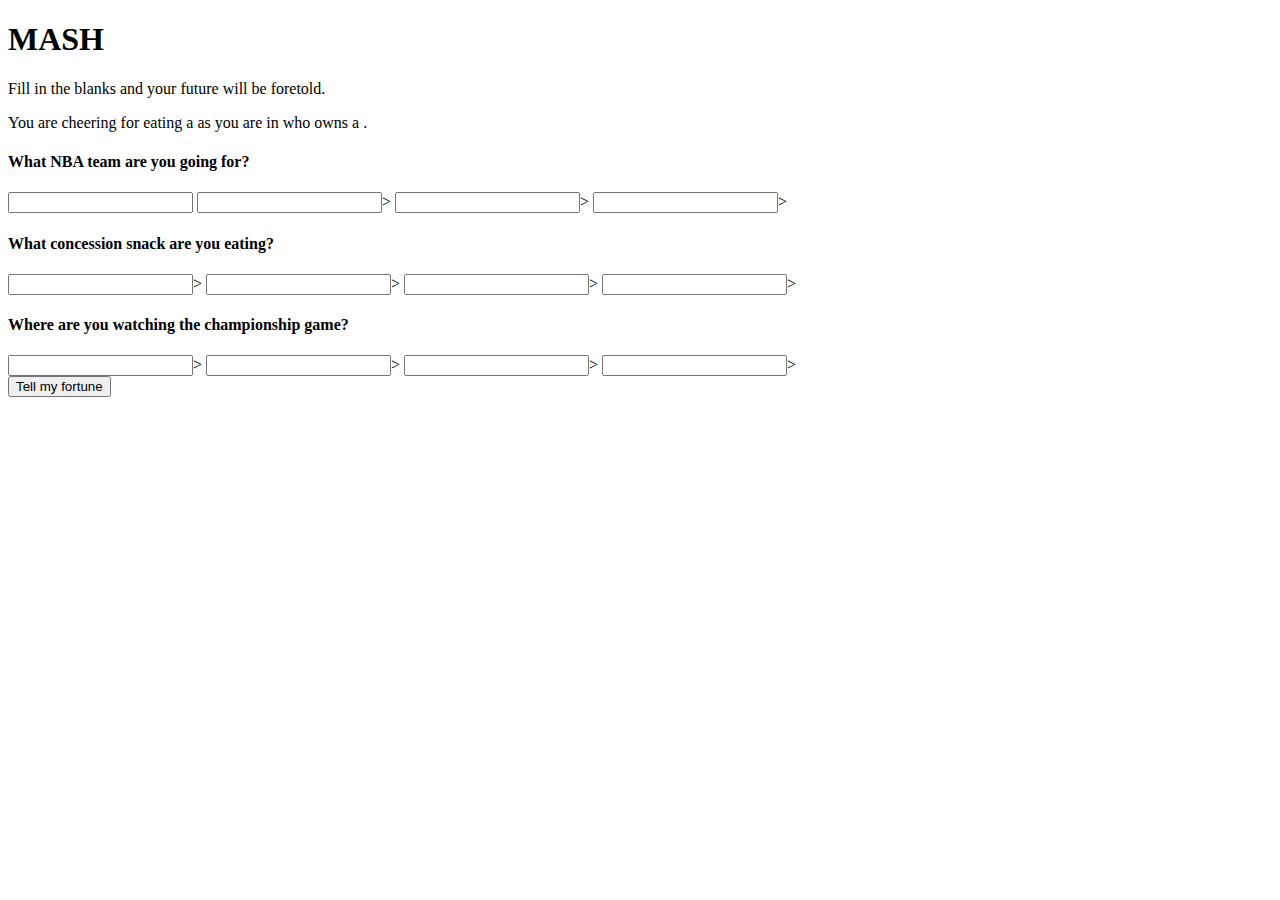
==== Mash/index.html @ 56625424 "Maybe" ====
<!DOCTYPE html>
<html>

  <!-- HEAD SECTION STARTS -->
  <head>
    <meta charset="utf-8">
    <meta name="viewport" content="width=device-width, initial-scale=1, minimum-scale=0.5, maximum-scale=0.5, minimal-ui">
    <title>MASH GAME</title>
    <link href="" rel="stylesheet">
    <link href="" rel="stylesheet">
  </head>
  <!-- HEAD SECTION ENDS -->

  <!-- BODY SECTION STARTS -->
  <body>
    <h1>MASH</h1>
    <p class="description">Fill in the blanks and your future will be foretold.</p>
    <form action="" method="post" id="mash">
      <div id="answers" class="hide">
        <p>You are cheering for<span id="answer_1"></span> eating a <span id="answer_3"></span> as you are in <span id="answer_2"></span> who owns a <span id="home"></span>.
      </div>
      <div class="bucket">
        <div class="choice-bucket">
          <h4 class="highlight">What NBA team are you going for?</h4>
          <input name="answer_1[]"type="text">
          <input name="answer_1[]"type="text">>
          <input name="answer_1[]"type="text">>
          <input name="answer_1[]"type="text">>
        </div>
        <div class="choice-bucket">
          <h4 class="highlight">What concession snack are you eating?</h4>
          <input name="answer_2[]"type="text">>
          <input name="answer_2[]"type="text">>
          <input name="answer_2[]"type="text">>
          <input name="answer_2[]"type="text">>
        </div>
        <div class="choice-bucket">
          <h4 class="highlight">Where are you watching the championship game?</h4>
          <input name="answer_3[]"type="text">>
          <input name="answer_3[]"type="text">>
          <input name="answer_3[]"type="text">>
          <input name="answer_3[]"type="text">>
        </div>
      </div>
      <button type="submit" class="button-submit">Tell my fortune</button>
    </form>  
    <script src=""></script>
  </body>
  <!-- BODY SECTION ENDS -->
  <!-- 2021 New Course -->

</html>
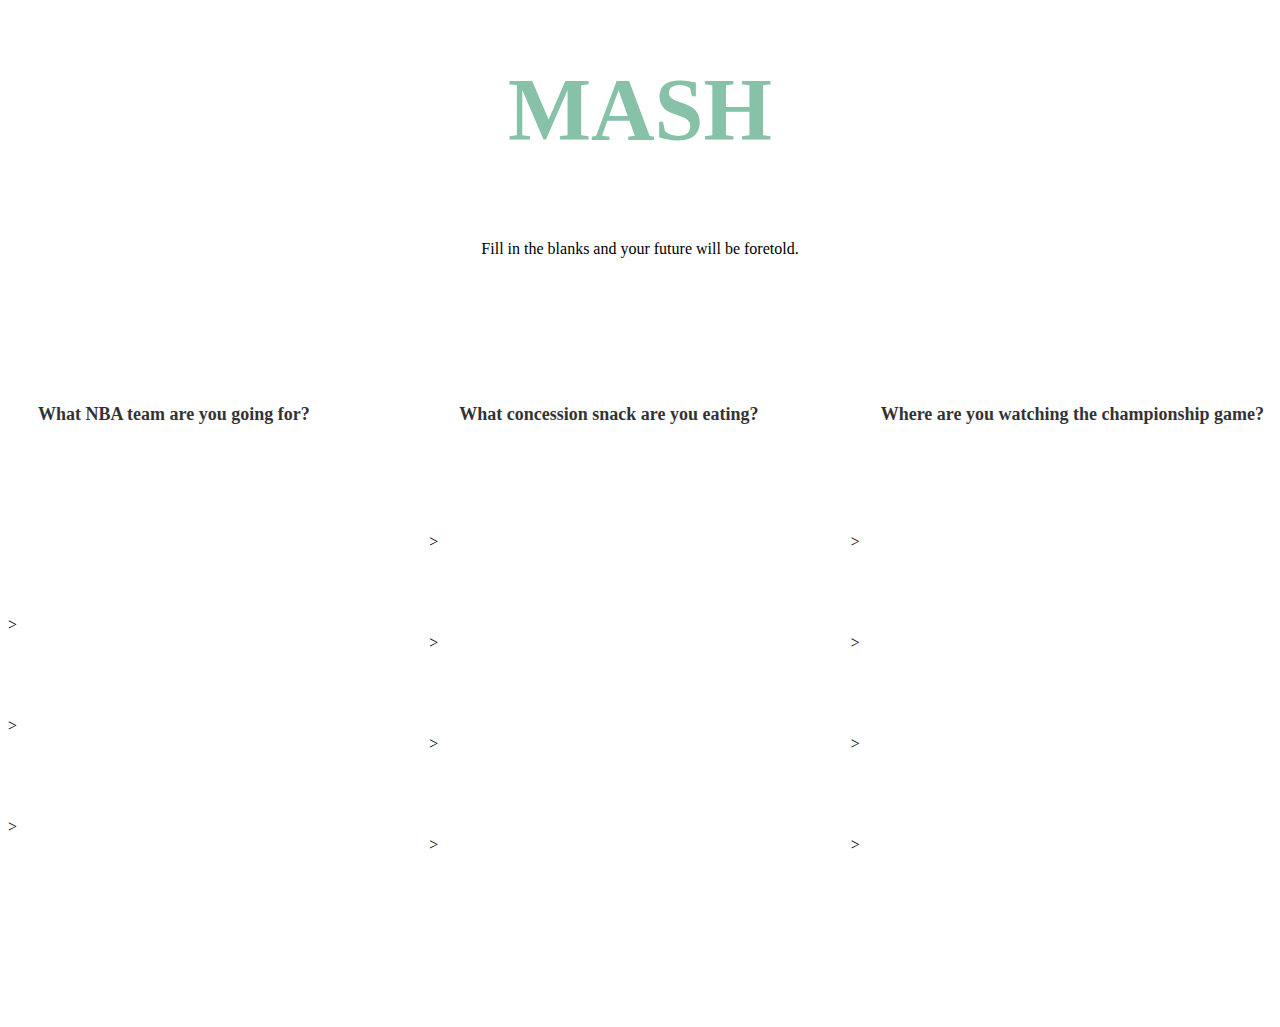
==== commit 2f2b5027: "blah" ====
--- a/Mash/index.html
+++ b/Mash/index.html
@@ -6,8 +6,8 @@
     <meta charset="utf-8">
     <meta name="viewport" content="width=device-width, initial-scale=1, minimum-scale=0.5, maximum-scale=0.5, minimal-ui">
     <title>MASH GAME</title>
-    <link href="" rel="stylesheet">
-    <link href="" rel="stylesheet">
+    <link href="normalize.css" rel="stylesheet">
+    <link href="style.css" rel="stylesheet">
   </head>
   <!-- HEAD SECTION ENDS -->
 
--- a/Mash/style.css
+++ b/Mash/style.css
@@ -0,0 +1,119 @@
+style.css
+/* Body styling */
+body {
+  background: #F5F564;
+  color: ##87C2A8;
+  font-family: fantasy;, Papyrus;
+  font-size: 27px;
+  font-weight: 300;
+  line-height: 1.65em;
+  margin: 0 auto;
+  max-width: 960px;
+  padding: 40px 10px;  
+}
+
+
+/* Heading Styles */
+h1 {
+  font-size: 88px;
+  color: #87C2A8;
+  text-align: center;
+}
+
+
+/* Game Directions */
+.description {
+  text-align: center;
+  margin: 80px auto 40px;
+}
+
+
+/* Submit Button, Columns, Questions, and Inputs */
+.button-submit {
+  background: transparent;
+  border: 3px solid #fff;
+  border-radius: 6px;
+  color: #fff;
+  cursor: pointer; 
+  display: block;
+  font-size: 20px;
+  font-weight: bold;  
+  margin: 0 auto 60px;
+  padding: 1em 2em; 
+  text-align: center; 
+}
+
+.bucket {
+  display: inline-block;
+  margin-bottom: 40px;
+  width: 100%;
+}
+
+.choice-bucket {
+  display: inline-block;
+  float: left;
+  margin: 0;
+  padding: 0;
+  width: 33.333333%;
+}
+
+.choice-bucket label {
+  font-size: 12px;
+  line-height: 13px;
+  margin: 15px 4%;
+}
+
+.choice-bucket input {
+  border: 0;
+  border-radius: 6px;
+  color: #1154B9;
+  font-size: 18px;
+  margin: 15px 4%;
+  outline: 0;
+  padding: 16px 0;
+  text-indent: 20px;
+  width: 92%;  
+}
+
+.choice-bucket label ~ input {
+  margin-top: 0;
+}
+
+.highlight {
+  font-size: 18px;
+  line-height: 24px;
+  margin-left: 30px;
+  opacity: .8;
+}
+
+
+
+/* Answer Div */
+#answers {
+  margin: 60px 0;
+  background: #fff;
+  border-radius: 6px;
+  color: #713e94;
+  transition: 1s linear;
+}
+
+#answers p {
+  max-width: 760px;
+  margin: auto;
+  padding: 20px 0;
+}
+
+#answers p span {
+  font-weight: bold;
+}
+
+
+.hide {
+  opacity: 0;
+  height: 0;
+}
+
+.show {
+  opacity: 1;
+  height: 100%;
+}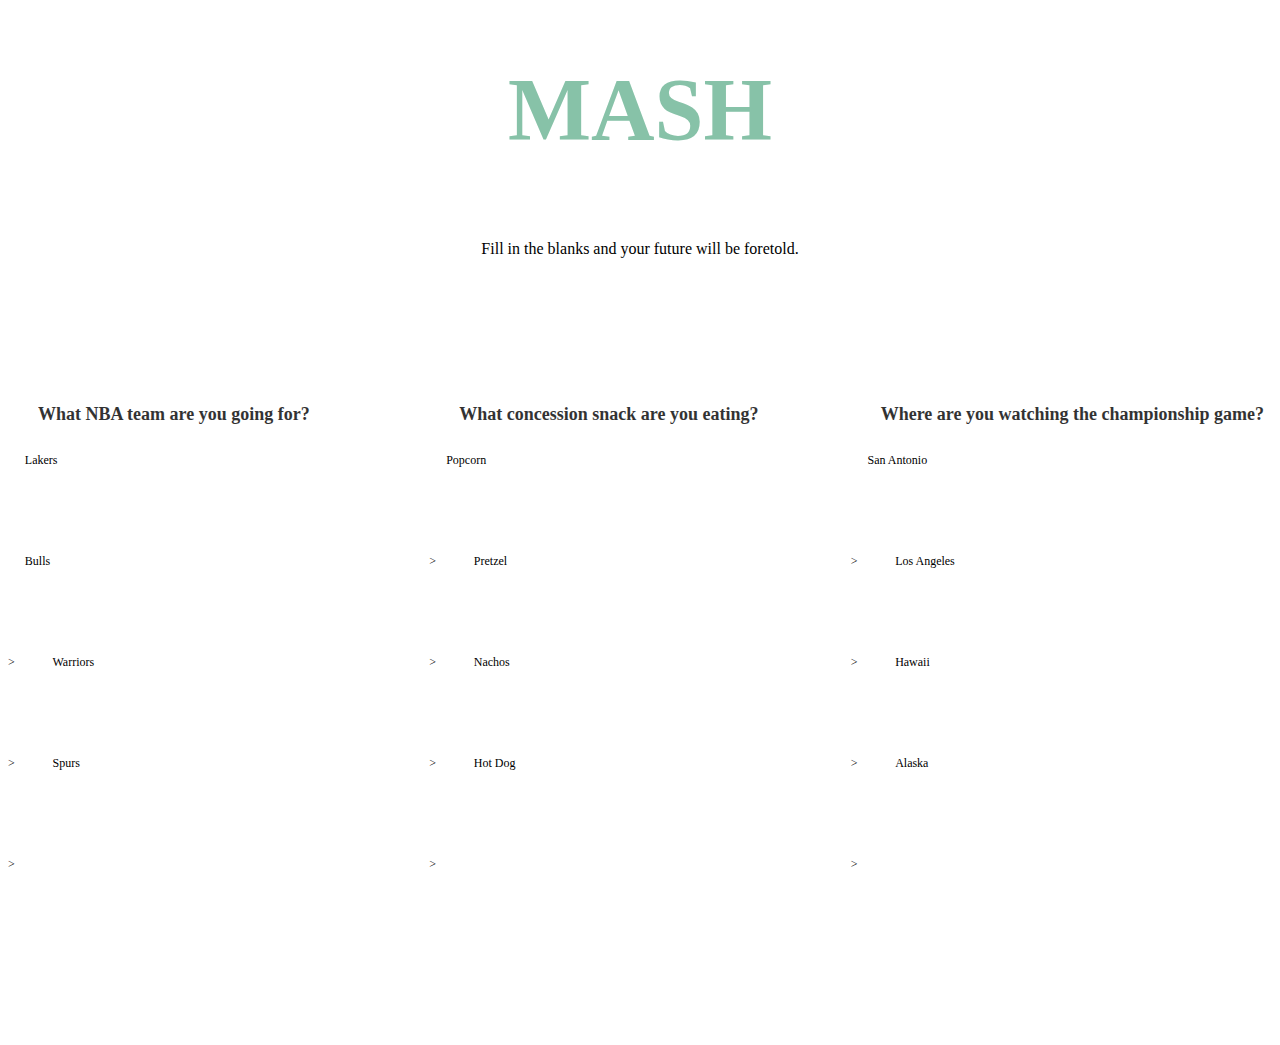
==== commit 33c58581: "answers" ====
--- a/Mash/index.html
+++ b/Mash/index.html
@@ -22,31 +22,32 @@
       <div class="bucket">
         <div class="choice-bucket">
           <h4 class="highlight">What NBA team are you going for?</h4>
-          <input name="answer_1[]"type="text">
-          <input name="answer_1[]"type="text">>
-          <input name="answer_1[]"type="text">>
-          <input name="answer_1[]"type="text">>
+          <label>Lakers<input name="answer_1[]"type="text"></label>
+          <label>Bulls<input name="answer_1[]"type="text">></label>
+          <label>Warriors<input name="answer_1[]"type="text">></label>
+          <label>Spurs<input name="answer_1[]"type="text">></label>
         </div>
         <div class="choice-bucket">
           <h4 class="highlight">What concession snack are you eating?</h4>
-          <input name="answer_2[]"type="text">>
-          <input name="answer_2[]"type="text">>
-          <input name="answer_2[]"type="text">>
-          <input name="answer_2[]"type="text">>
+          <label>Popcorn<input name="answer_2[]"type="text">></label>
+          <label>Pretzel<input name="answer_2[]"type="text">></label>
+          <label>Nachos<input name="answer_2[]"type="text">></label>
+          <label>Hot Dog<input name="answer_2[]"type="text">></label>
         </div>
         <div class="choice-bucket">
           <h4 class="highlight">Where are you watching the championship game?</h4>
-          <input name="answer_3[]"type="text">>
-          <input name="answer_3[]"type="text">>
-          <input name="answer_3[]"type="text">>
-          <input name="answer_3[]"type="text">>
+          <label>San Antonio<input name="answer_3[]"type="text">></label>
+          <label>Los Angeles<input name="answer_3[]"type="text">></label>
+          <label>Hawaii<input name="answer_3[]"type="text">></label>
+          <label>Alaska<input name="answer_3[]"type="text">></label>
         </div>
       </div>
       <button type="submit" class="button-submit">Tell my fortune</button>
     </form>  
-    <script src=""></script>
+    <script src="script.js"></script>
   </body>
+  </html> 
   <!-- BODY SECTION ENDS -->
   <!-- 2021 New Course -->
 
-</html>+
